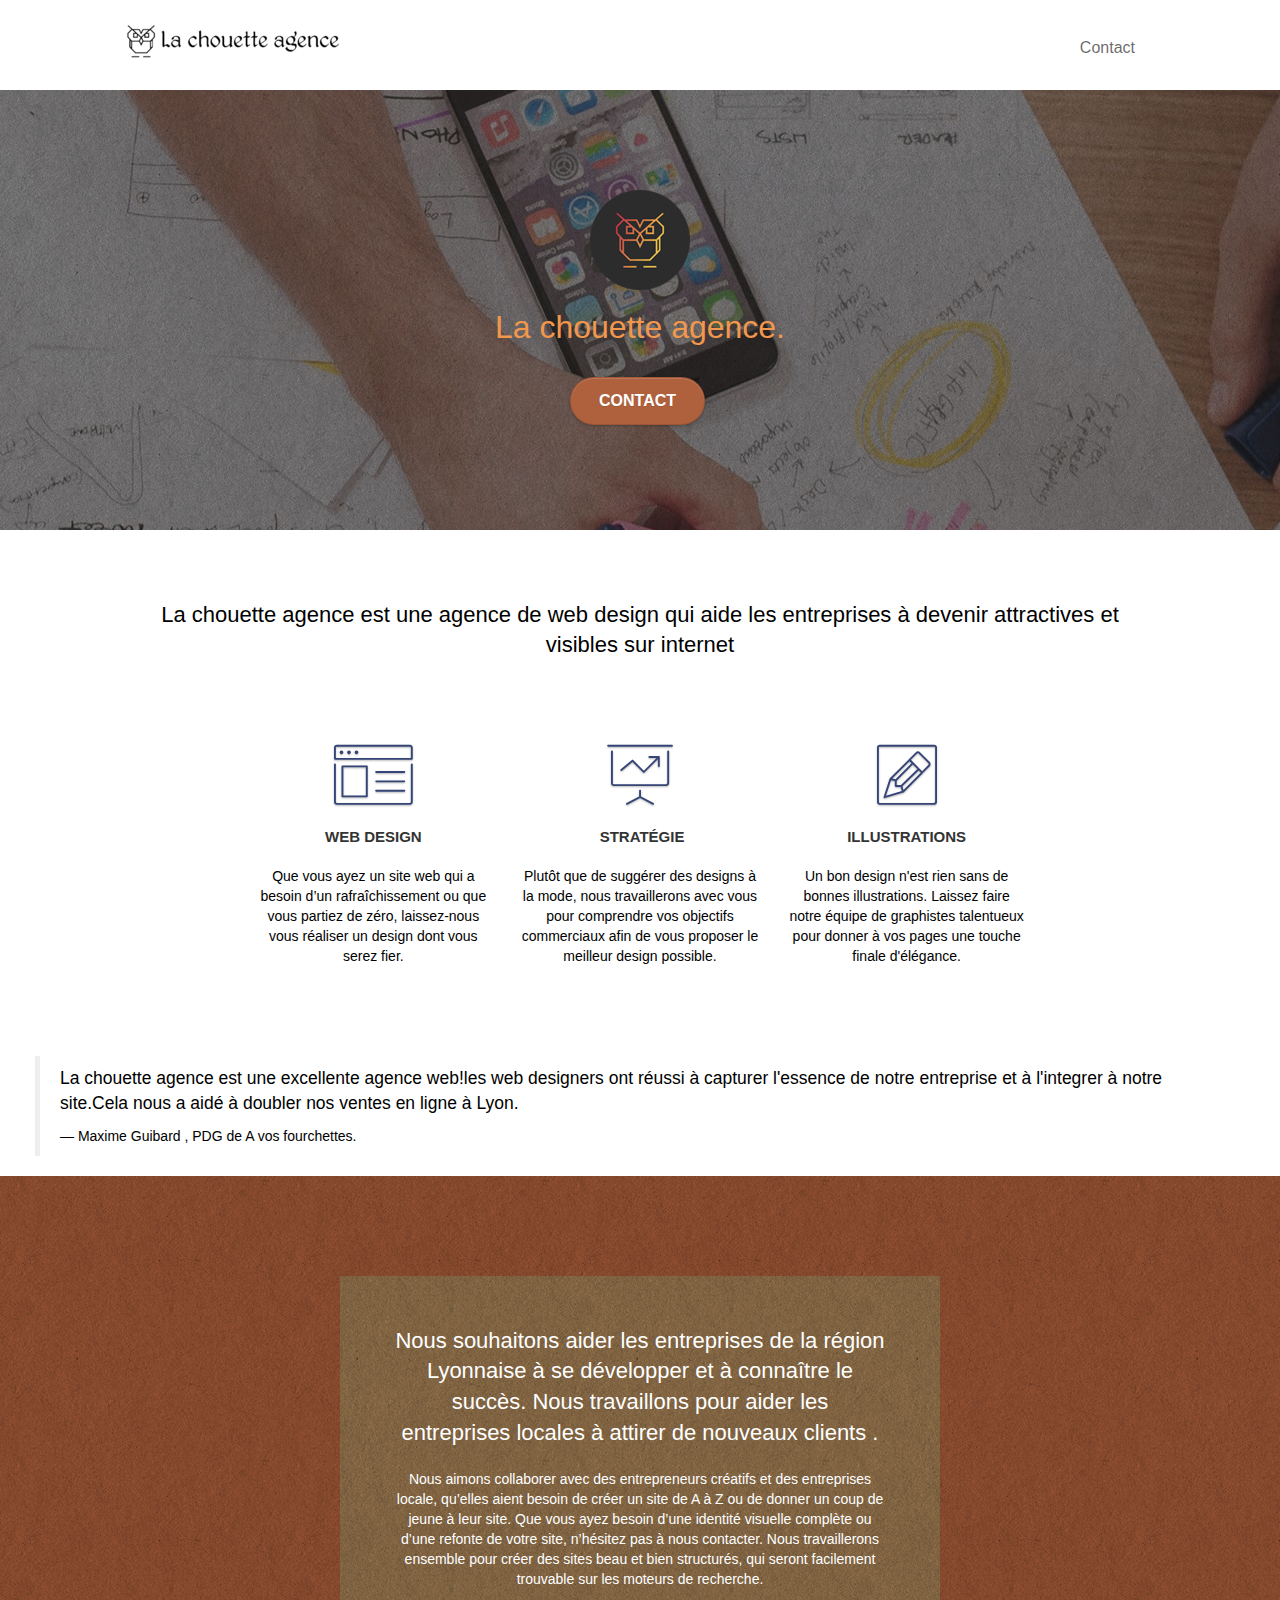
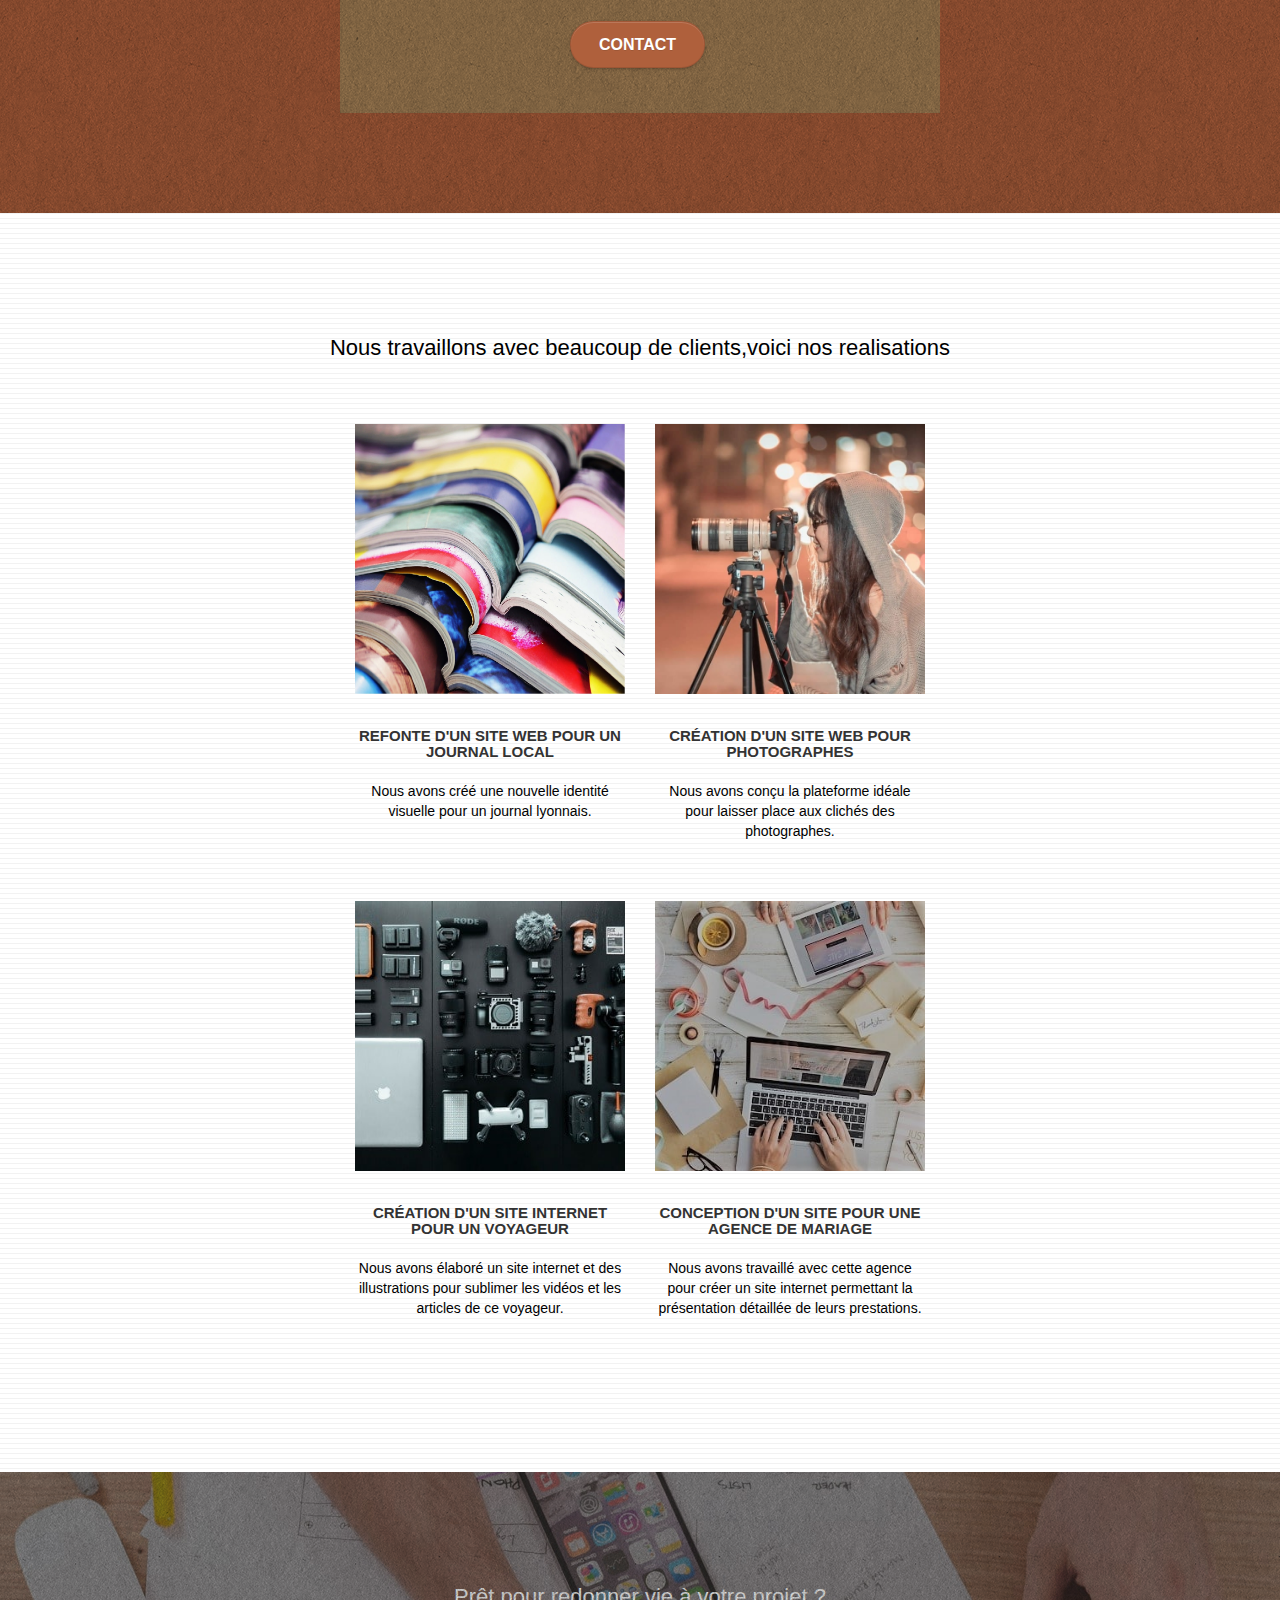
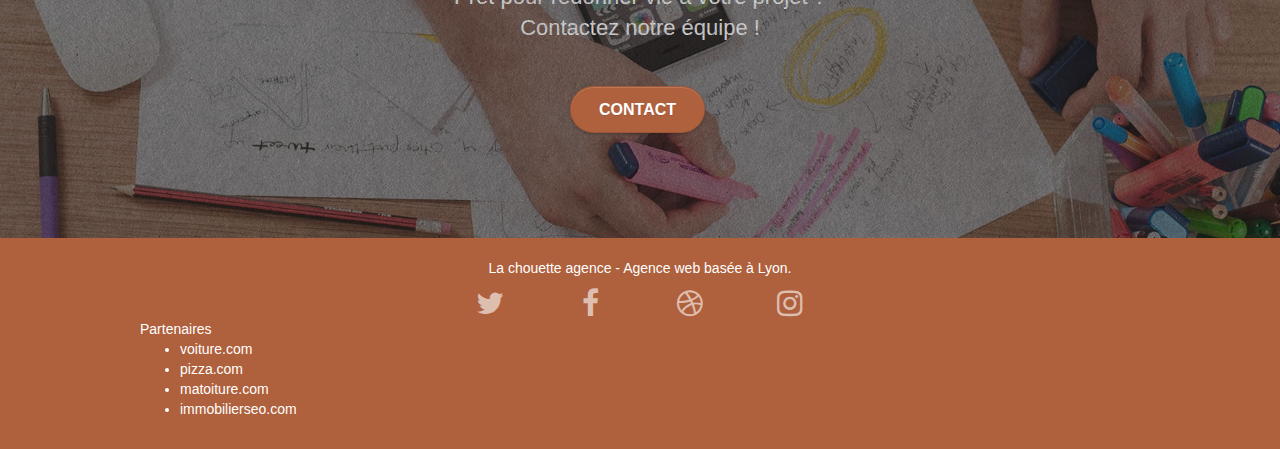
==== index.html @ f32234a4 "init projet" ====
<!DOCTYPE html>
<html lang="fr">
  <head>
    <title>La Chouette Agence de design web Lyon</title>
    <meta charset="utf-8" />
    <!--<meta name="keywords" content="seo, google, site web, site internet, agence design paris, agence design, agence design,agence design,agence design,agence design,agence design,agence design,agence design,agence design">-->
    <meta
      name="description"
      content=" La chouette Agence design est une entreprise de création de site web, basée à Lyon"
    />
    <meta
      name="viewport"
      content="width=device-width, initial-scale=1.0, viewport-fit=cover"
    />

    <script src="./js/jquery-2.1.0.js" defer></script>
    <script src="./js/bootstrap.js" defer></script>
    <script src="./js/blocs.js" defer></script>
    <script src="./js/jquery.touchSwipe.js" defer></script>
    <script src="./js/gmaps.js" defer></script>

    <link rel="shortcut icon" type="image/png" href="favicon.jpg" />
    <link rel="stylesheet" type="text/css" href="./css/bootstrap.css" />
    <link rel="stylesheet" type="text/css" href="./css/font-awesome.css" />
    <link rel="stylesheet" type="text/css" href="./css/et-line.css" />
    <link rel="stylesheet" type="text/css" href="style.min.css" />

    <!-- Analytics -->

    <!-- Analytics END -->
  </head>

  <body>
    <!-- Principal conteneur -->

    <!-- bloc-0 -->
    <header class="bloc bgc-white l-bloc" id="bloc-0">
      <div class="container bloc-sm">
        <nav class="navbar row">
          <div class="navbar-header">
            <!--	<div class="keywords" style="color:#cccccc;font-size:1px;">Agence web à paris, stratégie web, web design, illustrations, design de site web, site web, web, internet, site internet, site</div>-->
            <!--	<a class="navbar-brand" href="index.html">-->
            <img
              src="img/la-chouette-agence%20(1).png"
              alt="logo de la chouette agence design"
              height="40"
            />
            <!--</a>-->

            <!--	<div class="keywords" style="color:#cccccc;font-size:10px;">Agence web à paris, stratégie web, web design, illustrations, design de site web, site web, web, internet, site internet, site</div>-->
            <button
              id="nav-toggle"
              type="button"
              class="ui-navbar-toggle navbar-toggle"
              data-toggle="collapse"
              data-target=".navbar-1"
              aria-label="menu navigation"
            >
              <span class="sr-only"></span>
              <span class="icon-bar"></span>
              <span class="icon-bar"></span>
              <span class="icon-bar"></span>
            </button>
          </div>
          <div class="collapse navbar-collapse navbar-1 special-dropdown-nav">
            <ul class="site-navigation nav navbar-nav">
              <li>
                <a href="page2.html">Contact</a>
              </li>
            </ul>
          </div>
        </nav>
      </div>
    </header>
    <!-- bloc-0 END -->
    <main class="page-container">
      <!-- bloc-1-presentation -->
      <section
        class="bloc bgc-dark-slate-blue bg-banniere d-bloc bg-t-edge bloc-bg-texture texture-paper b-parallax"
        id="bloc-1-hero"
      >
        <div class="container bloc-lg">
          <div class="row tight-width-whitespace">
            <div class="col-sm-12">
              <img
                src="img/logo-min1.png"
                class="center-block image-resize-mode"
                width="100"
                alt="Logo de l'agence representant une chouette"
              />
              <h1 class="text-center hero-bloc-text tc-white">
                La chouette agence.
              </h1>
              <div class="text-center">
                <a
                  href="page2.html"
                  class="btn btn-lg btn-clean btn-rd cta-hero btn-atomic-tangerine"
                  id="cta-hero"
                  >Contact</a
                >
              </div>
            </div>
          </div>
        </div>
      </section>
      <!-- bloc-1-presentation END -->

      <!-- bloc-2-services -->
      <section class="bloc bgc-white l-bloc" id="bloc-2-services">
        <div class="container bloc-md">
          <div class="col-sm-12 text-center">
            <!--<img alt="agence web, agence web paris, web design paris, stratégie web" src="img/title.png" />-->
            <h2>
              La chouette agence est une agence de web design qui aide les
              entreprises à devenir attractives et visibles sur internet
            </h2>
          </div>
        </div>
        <div class="row voffset-lg med-width-whitespace">
          <div class="col-sm-4">
            <div class="text-center">
              <span
                class="et-icon-browser sm-shadow icon-dark-slate-blue icons icon-lg"
              ></span>
            </div>
            <h3 class="mg-md text-center">Web design</h3>
            <p class="text-center">
              Que vous ayez un site web qui a besoin d&rsquo;un rafraîchissement
              ou que vous partiez de zéro, laissez-nous vous réaliser un design
              dont vous serez fier.
            </p>
          </div>
          <div class="col-sm-4">
            <div class="text-center">
              <span
                class="et-icon-presentation sm-shadow icon-dark-slate-blue icons icon-lg"
              ></span>
            </div>
            <h3 class="mg-md text-center">&nbsp;Stratégie</h3>
            <p class="text-center">
              Plutôt que de suggérer des designs à la mode, nous travaillerons
              avec vous pour comprendre vos objectifs commerciaux afin de vous
              proposer le meilleur design possible.<br />
            </p>
          </div>
          <div class="col-sm-4">
            <div class="text-center">
              <span
                class="et-icon-edit sm-shadow icon-dark-slate-blue icons icon-lg"
              ></span>
            </div>
            <h3 class="mg-md text-center">Illustrations</h3>
            <p class="text-center">
              Un bon design n'est rien sans de bonnes illustrations. Laissez
              faire notre équipe de graphistes talentueux pour donner à vos
              pages une touche finale d'élégance.
            </p>
          </div>
        </div>
        <!--
		<div class="row voffset-lg voffset">
			<div class="col-xs-12 col-md-8 col-md-offset-2 text-center">
				<img alt="agence web, agence web paris, web design paris, stratégie web" src="img/citation.png" />

			</div>
		</div>-->
        <blockquote class="row voffset-lg voffset">
          <p>
            La chouette agence est une excellente agence web!les web designers
            ont réussi à capturer l'essence de notre entreprise et à l'integrer
            à notre site.Cela nous a aidé à doubler nos ventes en ligne à Lyon.
          </p>
          <footer>Maxime Guibard , PDG de A vos fourchettes.</footer>
        </blockquote>
      </section>
      <!-- bloc-2-services END -->

      <!-- bloc-3-what-i-do -->
      <section
        class="bloc tc-white bgc-atomic-tangerine bg-presentation d-bloc bloc-bg-texture texture-paper b-parallax"
        id="bloc-3-what-i-do"
      >
        <div class="container bloc-lg">
          <div class="row tight-width-whitespace black-background">
            <div class="col-sm-12">
              <h2 class="mg-md text-center tc-white">
                Nous souhaitons aider les entreprises de la région Lyonnaise à
                se développer et à connaître le succès. Nous travaillons pour
                aider les entreprises locales à attirer de nouveaux clients .<br />
              </h2>
              <p class="text-center white">
                Nous aimons collaborer avec des entrepreneurs créatifs et des
                entreprises locale, qu’elles aient besoin de créer un site de A
                à Z ou de donner un coup de jeune à leur site. Que vous ayez
                besoin d’une identité visuelle complète ou d’une refonte de
                votre site, n’hésitez pas à nous contacter. Nous travaillerons
                ensemble pour créer des sites beau et bien structurés, qui
                seront facilement trouvable sur les moteurs de recherche.
              </p>
              <div class="text-center">
                <a
                  href="page2.html"
                  class="btn btn-lg btn-clean btn-rd cta-hero btn-atomic-tangerine"
                  >Contact</a
                >
              </div>
              <!--<a class="ltc-white bold-link" href="page2.html">Contactez notre équipe</a>-->
            </div>
          </div>
        </div>
      </section>
      <!-- bloc-3-what-i-do END -->

      <!-- bloc-4-portfolio -->
      <section
        class="bloc bgc-white bg-lines-h2-bg bg-repeat l-bloc"
        id="bloc-4-portfolio"
      >
        <div class="container bloc-lg">
          <div class="row">
            <div class="col-sm-12 text-center">
              <!--	<img alt="agence web, agence web paris, web design paris, stratégie web" src="img/title2.png" />-->
              <h2>
                Nous travaillons avec beaucoup de clients,voici nos realisations
              </h2>
            </div>
          </div>
          <div class="row tight-width-whitespace portfolio-row">
            <article class="col-sm-6">
              <a
                href="#"
                data-lightbox="img/1-min.jpg"
                data-gallery-id="gallery-1"
                data-caption="Refonte d'un site web pour un journal local"
                data-frame="snapshot-lb"
              >
                <img
                  src="img/1-min.jpg"
                  alt="photo d'une pile de livres ouverts"
                  class="img-responsive portfolio-thumb"
                />
              </a>
              <h3 class="mg-md text-center">
                Refonte d'un site web pour un journal local
              </h3>
              <p class="text-center">
                Nous avons créé une nouvelle identité visuelle pour un journal
                lyonnais.
              </p>
            </article>
            <article class="col-sm-6">
              <a
                href="#"
                data-lightbox="img/2-min.jpg"
                data-gallery-id="gallery-1"
                data-caption="Création d'un site web pour photographes"
                data-frame="snapshot-lb"
              >
                <img
                  src="img/2-min.jpg"
                  class="img-responsive portfolio-thumb"
                  alt=" photo d'une jeune femme photographe prenant une photo"
                />
              </a>
              <h3 class="mg-md text-center">
                Création d'un site web pour photographes
              </h3>
              <p class="text-center">
                Nous avons conçu la plateforme idéale pour laisser place aux
                clichés des photographes.
              </p>
            </article>
          </div>
          <div class="row tight-width-whitespace portfolio-row">
            <article class="col-sm-6">
              <a
                href="#"
                data-lightbox="img/3-ConvertImage-min.jpg"
                data-gallery-id="gallery-1"
                data-caption="Création d'un site internet pour un voyageur"
                data-frame="snapshot-lb"
              >
                <img
                  src="img/3-ConvertImage-min.jpg"
                  class="img-responsive portfolio-thumb"
                  alt="photo de materiels d'un photographe voyageur"
              /></a>
              <h3 class="mg-md text-center">
                Création d'un site internet pour un voyageur
              </h3>
              <p class="text-center">
                Nous avons élaboré un site internet et des illustrations pour
                sublimer les vidéos et les articles de ce voyageur.
              </p>
            </article>
            <article class="col-sm-6">
              <a
                href="#"
                data-lightbox="img/4-ConvertImage-min.jpg"
                data-gallery-id="gallery-1"
                data-caption="Conception d'un site pour une agence de mariage"
                data-frame="snapshot-lb"
              >
                <img
                  src="img/4-ConvertImage-min.jpg"
                  class="img-responsive portfolio-thumb"
                  alt="photo d'un espace de travail avec les mains d'une personne tapant sur un clavier d'ordinateur portable"
                />
              </a>
              <h3 class="mg-md text-center">
                Conception d'un site pour une agence de mariage
              </h3>
              <p class="text-center">
                Nous avons travaillé avec cette agence pour créer un site
                internet permettant la présentation détaillée de leurs
                prestations.
              </p>
            </article>
          </div>
        </div>
      </section>
      <!-- bloc-4-portfolio END -->

      <!-- bloc-5-cta -->
      <section
        class="bloc bgc-dark-slate-blue bg-banniere d-bloc bloc-bg-texture texture-paper"
        id="bloc-5-cta"
      >
        <div class="container bloc-lg">
          <div class="row">
            <h2 class="mg-md text-center tc-white">
              Prêt pour redonner vie à votre projet ?<br />Contactez notre
              équipe !
            </h2>
            <div class="col-sm-12 text-center">
              <a
                href="page2.html"
                class="btn btn-atomic-tangerine btn-clean btn-rd btn-lg cta-hero"
                >Contact</a
              >
            </div>
          </div>
        </div>
      </section>
      <!-- bloc-5-cta END -->
    </main>
    <!-- Footer - bloc-8 -->
    <footer class="bloc bgc-atomic-tangerine d-bloc" id="bloc-8">
      <div class="container bloc-sm">
        <div class="row">
          <div class="col-sm-12">
            <p class="text-center white">
              La chouette agence - Agence web basée à Lyon.<br />
            </p>
            <div class="row row-no-gutters social">
              <div class="col-sm-3">
                <div class="text-center">
                  <a class="social" href="index.html">
                    <span class="fa fa-twitter icon-md"></span
                  ></a>
                </div>
              </div>
              <div class="col-sm-3">
                <div class="text-center">
                  <a class="social" href="index.html"
                    ><span class="fa fa-facebook icon-md"></span
                  ></a>
                </div>
              </div>
              <div class="col-sm-3">
                <div class="text-center">
                  <a class="social" href="index.html"
                    ><span class="fa fa-dribbble icon-md"></span
                  ></a>
                </div>
              </div>
              <div class="col-sm-3">
                <div class="text-center">
                  <a class="social" href="index.html"
                    ><span class="fa fa-instagram icon-md"></span
                  ></a>
                </div>
              </div>
            </div>
            <div class="row">
              <div class="col-sm-4">
                Partenaires
                <ul>
                  <li><a href="voiture.com">voiture.com</a></li>
                  <li><a href="pizza.com">pizza.com</a></li>
                  <li><a href="matoiture.com">matoiture.com</a></li>
                  <li><a href="immobilierseo.com">immobilierseo.com</a></li>
                </ul>
              </div>
            </div>
          </div>
        </div>
      </div>
    </footer>
    <!-- Footer - bloc-8 END -->

    <!-- Principal conteneur END -->
  </body>
</html>
---- css/et-line.css ----
@font-face {
    font-family: et-line;
    src: url(../fonts/et-line.eot);
    src: url(../fonts/et-line.eot?#iefix) format('embedded-opentype'), url(../fonts/et-line.woff) format('woff'), url(../fonts/et-line.ttf) format('truetype'), url(../fonts/et-line.svg#et-line) format('svg');
    font-weight: 400;
    font-style: normal
}

.et-icon-adjustments,
.et-icon-alarmclock,
.et-icon-anchor,
.et-icon-aperture,
.et-icon-attachment,
.et-icon-bargraph,
.et-icon-basket,
.et-icon-beaker,
.et-icon-bike,
.et-icon-book-open,
.et-icon-briefcase,
.et-icon-browser,
.et-icon-calendar,
.et-icon-camera,
.et-icon-caution,
.et-icon-chat,
.et-icon-circle-compass,
.et-icon-clipboard,
.et-icon-clock,
.et-icon-cloud,
.et-icon-compass,
.et-icon-desktop,
.et-icon-dial,
.et-icon-document,
.et-icon-documents,
.et-icon-download,
.et-icon-dribbble,
.et-icon-edit,
.et-icon-envelope,
.et-icon-expand,
.et-icon-facebook,
.et-icon-flag,
.et-icon-focus,
.et-icon-gears,
.et-icon-genius,
.et-icon-gift,
.et-icon-global,
.et-icon-globe,
.et-icon-googleplus,
.et-icon-grid,
.et-icon-happy,
.et-icon-hazardous,
.et-icon-heart,
.et-icon-hotairballoon,
.et-icon-hourglass,
.et-icon-key,
.et-icon-laptop,
.et-icon-layers,
.et-icon-lifesaver,
.et-icon-lightbulb,
.et-icon-linegraph,
.et-icon-linkedin,
.et-icon-lock,
.et-icon-magnifying-glass,
.et-icon-map,
.et-icon-map-pin,
.et-icon-megaphone,
.et-icon-mic,
.et-icon-mobile,
.et-icon-newspaper,
.et-icon-notebook,
.et-icon-paintbrush,
.et-icon-paperclip,
.et-icon-pencil,
.et-icon-phone,
.et-icon-picture,
.et-icon-pictures,
.et-icon-piechart,
.et-icon-presentation,
.et-icon-pricetags,
.et-icon-printer,
.et-icon-profile-female,
.et-icon-profile-male,
.et-icon-puzzle,
.et-icon-quote,
.et-icon-recycle,
.et-icon-refresh,
.et-icon-ribbon,
.et-icon-rss,
.et-icon-sad,
.et-icon-scissors,
.et-icon-scope,
.et-icon-search,
.et-icon-shield,
.et-icon-speedometer,
.et-icon-strategy,
.et-icon-streetsign,
.et-icon-tablet,
.et-icon-target,
.et-icon-telescope,
.et-icon-toolbox,
.et-icon-tools,
.et-icon-tools-2,
.et-icon-trophy,
.et-icon-tumblr,
.et-icon-twitter,
.et-icon-upload,
.et-icon-video,
.et-icon-wallet,
.et-icon-wine {
    font-family: et-line;
    speak: none;
    font-style: normal;
    font-weight: 400;
    font-variant: normal;
    text-transform: none;
    line-height: 1;
    -webkit-font-smoothing: antialiased;
    -moz-osx-font-smoothing: grayscale;
    display: inline-block
}

.et-icon-mobile:before {
    content: "\e000"
}

.et-icon-laptop:before {
    content: "\e001"
}

.et-icon-desktop:before {
    content: "\e002"
}

.et-icon-tablet:before {
    content: "\e003"
}

.et-icon-phone:before {
    content: "\e004"
}

.et-icon-document:before {
    content: "\e005"
}

.et-icon-documents:before {
    content: "\e006"
}

.et-icon-search:before {
    content: "\e007"
}

.et-icon-clipboard:before {
    content: "\e008"
}

.et-icon-newspaper:before {
    content: "\e009"
}

.et-icon-notebook:before {
    content: "\e00a"
}

.et-icon-book-open:before {
    content: "\e00b"
}

.et-icon-browser:before {
    content: "\e00c"
}

.et-icon-calendar:before {
    content: "\e00d"
}

.et-icon-presentation:before {
    content: "\e00e"
}

.et-icon-picture:before {
    content: "\e00f"
}

.et-icon-pictures:before {
    content: "\e010"
}

.et-icon-video:before {
    content: "\e011"
}

.et-icon-camera:before {
    content: "\e012"
}

.et-icon-printer:before {
    content: "\e013"
}

.et-icon-toolbox:before {
    content: "\e014"
}

.et-icon-briefcase:before {
    content: "\e015"
}

.et-icon-wallet:before {
    content: "\e016"
}

.et-icon-gift:before {
    content: "\e017"
}

.et-icon-bargraph:before {
    content: "\e018"
}

.et-icon-grid:before {
    content: "\e019"
}

.et-icon-expand:before {
    content: "\e01a"
}

.et-icon-focus:before {
    content: "\e01b"
}

.et-icon-edit:before {
    content: "\e01c"
}

.et-icon-adjustments:before {
    content: "\e01d"
}

.et-icon-ribbon:before {
    content: "\e01e"
}

.et-icon-hourglass:before {
    content: "\e01f"
}

.et-icon-lock:before {
    content: "\e020"
}

.et-icon-megaphone:before {
    content: "\e021"
}

.et-icon-shield:before {
    content: "\e022"
}

.et-icon-trophy:before {
    content: "\e023"
}

.et-icon-flag:before {
    content: "\e024"
}

.et-icon-map:before {
    content: "\e025"
}

.et-icon-puzzle:before {
    content: "\e026"
}

.et-icon-basket:before {
    content: "\e027"
}

.et-icon-envelope:before {
    content: "\e028"
}

.et-icon-streetsign:before {
    content: "\e029"
}

.et-icon-telescope:before {
    content: "\e02a"
}

.et-icon-gears:before {
    content: "\e02b"
}

.et-icon-key:before {
    content: "\e02c"
}

.et-icon-paperclip:before {
    content: "\e02d"
}

.et-icon-attachment:before {
    content: "\e02e"
}

.et-icon-pricetags:before {
    content: "\e02f"
}

.et-icon-lightbulb:before {
    content: "\e030"
}

.et-icon-layers:before {
    content: "\e031"
}

.et-icon-pencil:before {
    content: "\e032"
}

.et-icon-tools:before {
    content: "\e033"
}

.et-icon-tools-2:before {
    content: "\e034"
}

.et-icon-scissors:before {
    content: "\e035"
}

.et-icon-paintbrush:before {
    content: "\e036"
}

.et-icon-magnifying-glass:before {
    content: "\e037"
}

.et-icon-circle-compass:before {
    content: "\e038"
}

.et-icon-linegraph:before {
    content: "\e039"
}

.et-icon-mic:before {
    content: "\e03a"
}

.et-icon-strategy:before {
    content: "\e03b"
}

.et-icon-beaker:before {
    content: "\e03c"
}

.et-icon-caution:before {
    content: "\e03d"
}

.et-icon-recycle:before {
    content: "\e03e"
}

.et-icon-anchor:before {
    content: "\e03f"
}

.et-icon-profile-male:before {
    content: "\e040"
}

.et-icon-profile-female:before {
    content: "\e041"
}

.et-icon-bike:before {
    content: "\e042"
}

.et-icon-wine:before {
    content: "\e043"
}

.et-icon-hotairballoon:before {
    content: "\e044"
}

.et-icon-globe:before {
    content: "\e045"
}

.et-icon-genius:before {
    content: "\e046"
}

.et-icon-map-pin:before {
    content: "\e047"
}

.et-icon-dial:before {
    content: "\e048"
}

.et-icon-chat:before {
    content: "\e049"
}

.et-icon-heart:before {
    content: "\e04a"
}

.et-icon-cloud:before {
    content: "\e04b"
}

.et-icon-upload:before {
    content: "\e04c"
}

.et-icon-download:before {
    content: "\e04d"
}

.et-icon-target:before {
    content: "\e04e"
}

.et-icon-hazardous:before {
    content: "\e04f"
}

.et-icon-piechart:before {
    content: "\e050"
}

.et-icon-speedometer:before {
    content: "\e051"
}

.et-icon-global:before {
    content: "\e052"
}

.et-icon-compass:before {
    content: "\e053"
}

.et-icon-lifesaver:before {
    content: "\e054"
}

.et-icon-clock:before {
    content: "\e055"
}

.et-icon-aperture:before {
    content: "\e056"
}

.et-icon-quote:before {
    content: "\e057"
}

.et-icon-scope:before {
    content: "\e058"
}

.et-icon-alarmclock:before {
    content: "\e059"
}

.et-icon-refresh:before {
    content: "\e05a"
}

.et-icon-happy:before {
    content: "\e05b"
}

.et-icon-sad:before {
    content: "\e05c"
}

.et-icon-facebook:before {
    content: "\e05d"
}

.et-icon-twitter:before {
    content: "\e05e"
}

.et-icon-googleplus:before {
    content: "\e05f"
}

.et-icon-rss:before {
    content: "\e060"
}

.et-icon-tumblr:before {
    content: "\e061"
}

.et-icon-linkedin:before {
    content: "\e062"
}

.et-icon-dribbble:before {
    content: "\e063"
}
---- style.min.css ----
body{margin:0;padding:0;background:#FFF;overflow-x:hidden;-webkit-font-smoothing:antialiased;-moz-osx-font-smoothing:grayscale}a,button{transition:all .3s ease-in-out;outline:none!important}a:hover{text-decoration:none;cursor:pointer}a:focus{border:4px solid yellow}#page-loading-blocs-notifaction{position:fixed;top:0;bottom:0;width:100%;z-index:100000;background:#fff url("img/pageload-spinner.gif") no-repeat center center}.bloc{width:100%;clear:both;background:50% 50% no-repeat;padding:0 50px;-webkit-background-size:cover;-moz-background-size:cover;-o-background-size:cover;background-size:cover;position:relative}.bloc .container{padding-left:0;padding-right:0}.bloc-lg{padding:100px 50px}.bloc-md{padding:50px}.bloc-sm{padding:20px 50px}.bg-center,.bg-l-edge,.bg-r-edge,.bg-t-edge,.bg-b-edge,.bg-tl-edge,.bg-bl-edge,.bg-tr-edge,.bg-br-edge,.bg-repeat{-webkit-background-size:auto!important;-moz-background-size:auto!important;-o-background-size:auto!important;background-size:auto!important}.bg-repeat{background:repeat}.bg-t-edge{background:top no-repeat}.bloc-bg-texture::before{content:"";background-size:2px 2px;position:absolute;top:0;bottom:0;left:0;right:0}.texture-paper::before{background:url("img/texture-paper.png");background-size:280px 280px}.b-parallax{background-attachment:fixed}.d-bloc{color:white}.d-bloc button:hover{color:rgba(255,255,255,.9)}.d-bloc .icon-round,.d-bloc .icon-square,.d-bloc .icon-rounded,.d-bloc .icon-semi-rounded-a,.d-bloc .icon-semi-rounded-b{border-color:rgba(255,255,255,.9)}.d-bloc .divider-h span{border-color:rgba(255,255,255,.2)}.d-bloc .a-btn,.d-bloc .navbar a,.d-bloc .navbar-brand,.d-bloc a .icon-sm,.d-bloc a .icon-md,.d-bloc a .icon-lg,.d-bloc a .icon-xl,.d-bloc h1 a,.d-bloc h2 a,.d-bloc h3 a,.d-bloc h4 a,.d-bloc h5 a,.d-bloc h6 a,.d-bloc p a{color:rgba(255,255,255,.6)}.d-bloc .a-btn:hover,.d-bloc .navbar a:hover,.d-bloc .navbar-brand:hover,.d-bloc a:hover .icon-sm,.d-bloc a:hover .icon-md,.d-bloc a:hover .icon-lg,.d-bloc a:hover .icon-xl,.d-bloc h1 a:hover,.d-bloc h2 a:hover,.d-bloc h3 a:hover,.d-bloc h4 a:hover,.d-bloc h5 a:hover,.d-bloc h6 a:hover,.d-bloc p a:hover{color:rgba(255,255,255,1)}.d-bloc .navbar-toggle .icon-bar{background:rgba(255,255,255,1)}.d-bloc .btn-wire,.d-bloc .btn-wire:hover{color:rgba(255,255,255,1);border-color:rgba(255,255,255,1)}.d-bloc .panel{color:rgba(0,0,0,.5)}.d-bloc .panel button:hover{color:rgba(0,0,0,.7)}.d-bloc .panel icon{border-color:rgba(0,0,0,.7)}.d-bloc .panel .divider-h span{border-color:rgba(0,0,0,.1)}.d-bloc .panel .a-btn{color:rgba(0,0,0,.6)}.d-bloc .panel .a-btn:hover{color:rgba(0,0,0,1)}.d-bloc .panel .btn-wire,.d-bloc .panel .btn-wire:hover{color:rgba(0,0,0,.7);border-color:rgba(0,0,0,.3)}.d-bloc .panel,.l-bloc{color:rgba(0,0,0)}.d-bloc .panel button:hover,.l-bloc button:hover{color:rgba(0,0,0,.7)}.l-bloc .icon-round,.l-bloc .icon-square,.l-bloc .icon-rounded,.l-bloc .icon-semi-rounded-a,.l-bloc .icon-semi-rounded-b{border-color:rgba(0,0,0,.7)}.d-bloc .panel .divider-h span,.l-bloc .divider-h span{border-color:rgba(0,0,0,.1)}.d-bloc .panel .a-btn,.l-bloc .a-btn,.l-bloc .navbar a,.l-bloc .navbar-brand,.l-bloc a .icon-sm,.l-bloc a .icon-md,.l-bloc a .icon-lg,.l-bloc a .icon-xl,.l-bloc h1 a,.l-bloc h2 a,.l-bloc h3 a,.l-bloc h4 a,.l-bloc h5 a,.l-bloc h6 a,.l-bloc p a{color:rgba(0,0,0,.6)}.d-bloc .panel .a-btn:hover,.l-bloc .a-btn:hover,.l-bloc .navbar a:hover,.l-bloc .navbar-brand:hover,.l-bloc a:hover .icon-sm,.l-bloc a:hover .icon-md,.l-bloc a:hover .icon-lg,.l-bloc a:hover .icon-xl,.l-bloc h1 a:hover,.l-bloc h2 a:hover,.l-bloc h3 a:hover,.l-bloc h4 a:hover,.l-bloc h5 a:hover,.l-bloc h6 a:hover,.l-bloc p a:hover{color:rgba(0,0,0,1)}.l-bloc .navbar-toggle .icon-bar{color:rgba(0,0,0,.6)}.d-bloc .panel .btn-wire,.d-bloc .panel .btn-wire:hover,.l-bloc .btn-wire,.l-bloc .btn-wire:hover{color:rgba(0,0,0,.7);border-color:rgba(0,0,0,.3)}.voffset{margin-top:30px}.voffset-lg{margin-top:80px}.row-no-gutters{margin-right:0;margin-left:0}.row.row-no-gutters>[class^="col-"],.row.row-no-gutters>[class*=" col-"]{padding-right:0;padding-left:0}#bloc-1-hero h1{font-size:32px}.navbar{margin-bottom:0;z-index:1}.navbar-brand{height:auto;padding:3px 15px;font-size:25px;font-weight:normal;font-weight:600;line-height:44px}.navbar-brand img{max-height:200px;margin:0 5px 0 0;display:inline}.navbar-brand img[src$=svg]{min-width:100px}.nav-center .navbar-brand img{margin:0}.navbar .nav{padding-top:2px;margin-right:-16px;float:right;z-index:1}.nav>li{float:left;margin-top:4px;font-size:16px}.navbar-nav .open .dropdown-menu>li>a{text-align:inherit}.nav>li a:hover,.nav>li a:focus{background:transparent}.navbar-toggle{margin:10px 10px 0 0;border:0}.navbar-toggle:hover{background:transparent!important}.navbar-toggle .icon-bar{background-color:rgba(0,0,0,.5);width:26px}.nav-invert .navbar .nav{float:left}.nav-invert .navbar-header,.nav-invert .navbar-brand{float:right;position:relative;z-index:2}@media(min-width:768px){.site-navigation{position:absolute;top:50%;right:20px;transform:translate(0,-50%);-webkit-transform:translateY(-50%)}.nav>li .dropdown-menu a,.nav>li .dropdown-menu a:hover{color:#484848}.nav-invert .site-navigation{left:0;right:0}.nav-center{text-align:center}.nav-center .navbar-header{width:100%}.nav-center .navbar-header,.nav-center .navbar-brand,.nav-center .nav>li{float:none;display:inline-block}.nav-center .site-navigation{position:relative;width:100%;right:0;margin-right:0;margin-top:20px}.nav-center.mini-nav .navbar-toggle{float:none;margin:10px auto 0}}.nav>li>.dropdown a{background:none!important;display:block;padding:14px 15px}nav .caret{margin:0 5px}.dropdown-menu .dropdown-menu{top:-8px;left:100%}.dropdown-menu .dropmenu-flow-right{top:100%;left:0;margin-left:-1px;border-top-left-radius:0;border-top-right-radius:0}.dropdown-menu .dropdown span{border:4px solid black;border-top-color:transparent;border-right-color:transparent;border-bottom-color:transparent;margin:6px -5px 0 0!important;float:right}.mg-md{margin-top:10px;margin-bottom:20px}.mg-lg{margin-top:10px;margin-bottom:40px}.btn{margin:0 5px 5px 0}.btn.pull-right{margin:0 0 5px 5px}.btn-d,.btn-d:hover,.btn-d:focus{color:#FFF;background:rgba(0,0,0,.3)}button{outline:none!important}.btn-rd{border-radius:40px}.btn-clean{border:1px solid rgba(0,0,0,.08);border-bottom-color:rgba(0,0,0,.1);text-shadow:0 1px 0 rgba(0,0,1,.1);box-shadow:0 1px 3px rgba(0,0,1,.25),inset 0 1px 0 0 rgba(255,255,255,.15)}.icon-md{font-size:30px!important}.icon-lg{font-size:60px!important}.sm-shadow{text-shadow:0 1px 2px rgba(0,0,0,.3)}.panel-sq,.panel-sq .panel-heading,.panel-sq .panel-footer{border-radius:0}.panel-rd{border-radius:30px}.panel-rd .panel-heading{border-radius:29px 29px 0 0}.panel-rd .panel-footer{border-radius:0 0 29px 29px}.form-control{border-color:rgba(0,0,0,.1);box-shadow:none}.scrollToTop{width:40px;height:40px;position:fixed;bottom:20px;right:20px;opacity:0;z-index:500;transition:all .3s ease-in-out}.scrollToTop span{margin-top:6px}.showScrollTop{font-size:14px;opacity:1}a[data-lightbox]{position:relative;display:block;text-align:center}a[data-lightbox]:hover::before{content:"+";font-family:"HelveticaNeue-Light","Helvetica Neue Light","Helvetica Neue",Helvetica,Arial;font-size:32px;width:50px;height:50px;margin-left:-25px;border-radius:50%;background:rgba(0,0,0,.6);color:#FFF;font-weight:100;z-index:1;position:absolute;top:50%;transform:translateY(-50%);-webkit-transform:translateY(-50%)}a[data-lightbox]:hover img{opacity:.6;-webkit-animation-fill-mode:none;animation-fill-mode:none}#lightbox-modal{display:flex;align-items:center}#lightbox-modal .modal-dialog{width:90%;max-width:900px;margin:0 auto 0}#lightbox-modal .modal-dialog img{max-height:90vh;margin:0 auto}.lightbox-caption{padding:20px;color:#FFF;background:rgba(0,0,0,.5);position:absolute;left:15px;right:15px;bottom:5px}.close-lightbox{color:#FFF;font-size:30px;position:absolute;top:20px;right:20px;z-index:20;background:rgba(0,0,0,.5);border:0;line-height:30px;padding:0 9px 5px;opacity:.3}.close-lightbox:hover,.next-lightbox:hover,.prev-lightbox:hover{opacity:1.0;color:#FFF}.next-lightbox,.prev-lightbox{font-size:20px;color:rgba(255,255,255,.9);background:rgba(0,0,0,.5);transition:all .2s ease-in-out;position:absolute;top:45%;z-index:1;opacity:.4}.next-lightbox{padding:6px 8px 1px 13px;right:25px}.prev-lightbox{padding:6px 13px 1px 10px;left:25px}.snapshot-lb .modal-body{padding-bottom:45px}.snapshot-lb .lightbox-caption{padding:0;color:rgba(0,0,0,.5);background:0}h1,h3,h4,h5,h6,.btn,a{font-family:"helvetica";font-weight:400;color:white}.container{max-width:1000px}.hero-bloc-text{font-size:38px}.hero-bloc-text-sub{font-size:36px}.statement-bloc-text{line-height:26px;font-style:italic;font-size:20px;text-align:center;font-weight:lighter;max-width:520px;margin:auto auto auto auto}.tight-width-whitespace{max-width:600px;margin:auto auto auto auto}.h1{font-size:20px;font-family:"Open Sans"}.cta-hero{margin-top:22px;color:#fff!important;text-transform:uppercase;padding:12px 28px 12px 28px;font-size:16px;font-weight:700}.social{max-width:400px;margin:auto auto auto auto}h2{font-size:22px;line-height:1.4em}h3{font-size:15px;text-transform:uppercase;font-weight:700;color:#333!important}.med-width-whitespace{max-width:800px;margin:auto auto auto auto;box-shadow:0 0 0 #000}h1{color:#f2974c!important}h4{color:#333!important}.icons{margin-bottom:14px;margin-top:24px}.white{color:white}.portfolio-thumb{margin-bottom:24px}.portfolio-row{margin-bottom:44px;margin-top:50px}.avatar{box-shadow:0 4px 9px rgba(0,0,0,0.3)}.black-background{background-color:rgba(165,147,99,0.7);padding:40px 40px 40px 40px}.bold-link{font-weight:900;text-decoration:underline!important}.bgc-white{background-color:#fff}.bgc-dark-slate-blue{background-color:#364577}.bgc-atomic-tangerine{background-color:#af603c}.tc-white{color:white}.btn-atomic-tangerine{background:#af603c;color:white}.btn-atomic-tangerine:hover{background:#c27956!important;color:#fff!important}.ltc-white{color:#fff!important}.ltc-white:hover{color:#ccc!important}.ltc-atomic-tangerine{color:#f3976c!important}.ltc-atomic-tangerine:hover{color:#c27956!important}.icon-dark-slate-blue{color:#364577!important;border-color:#364577!important}.bg-dots-bg{background-image:url("img/dots-bg-min.png")}.bg-lines-h2-bg{background-image:url("img/lines-h2-bg-min.png")}.bg-banniere{background-image:url("img/la-chouette-agence-banniere-min.jpg")}.bg-presentation{background-image:url("img/image-de-presentation-min.jpg")}@media(max-width:1024px){.bloc{padding-left:20px;padding-right:20px}.bloc.full-width-bloc,.bloc-tile-2.full-width-bloc .container,.bloc-tile-3.full-width-bloc .container,.bloc-tile-4.full-width-bloc .container{padding-left:0;padding-right:0}}@media(max-width:992px) and (min-width:768px){.navbar .nav{max-width:80%}.nav-center.navbar .nav{max-width:100%}}@media only screen and (min-device-width:768px) and (max-device-width:1024px) and (orientation:landscape){.b-parallax{background-attachment:scroll}}@media only screen and (min-device-width:1024px) and (max-device-width:1366px) and (-webkit-min-device-pixel-ratio:1.5){.b-parallax{background-attachment:scroll}}@media(max-width:991px){.container{width:100%}.b-parallax{background-attachment:scroll}.page-container,#hero-bloc{overflow-x:hidden;position:relative}.bloc{padding-left:constant(safe-area-inset-left);padding-right:constant(safe-area-inset-right)}.bloc-group,.bloc-group .bloc{display:block;width:100%}.bloc-fill-screen .fill-bloc-top-edge,.bloc-fill-screen .fill-bloc-bottom-edge{padding:0 20px;padding-left:constant(safe-area-inset-left);padding-right:constant(safe-area-inset-right)}}@media(max-width:767px){.page-container{overflow-x:hidden;position:relative}h1,h2,h3,h4,h5,h6,p,#disqus_thread{padding-left:10px!important;padding-right:10px!important}.b-parallax{background-attachment:scroll}.navbar .nav{padding-top:0;border-top:1px solid rgba(0,0,0,.2);float:none!important}.navbar.row{margin-left:0;margin-right:0}.site-navigation{position:inherit;transform:none;-webkit-transform:none;-ms-transform:none}.nav>li{margin-top:0;border-bottom:1px solid rgba(0,0,0,.1);background:rgba(0,0,0,.05);text-align:left;padding-left:15px;width:100%}.nav>li:hover{background:rgba(0,0,0,.08)}.dropdown .dropdown a .caret{float:none;margin:5px 0 0 10px!important;border:4px solid black;border-bottom-color:transparent;border-right-color:transparent;border-left-color:transparent}#hero-bloc .navbar .nav{background:rgba(0,0,0,.8)}#hero-bloc .navbar .nav a{color:rgba(255,255,255,.6)}.hero{padding:50px 0}.hero-nav{left:-1px;right:-1px}.navbar-collapse{padding:0;overflow-x:hidden;-webkit-box-shadow:none;box-shadow:none}.navbar-brand img{max-height:40px;width:auto}.nav-invert .navbar-header{float:none;width:100%}.nav-invert .navbar-toggle{float:left;margin-left:10px}.bloc{padding-left:0;padding-right:0}.bloc-xxl,.bloc-xl,.bloc-lg{padding:40px 0}.bloc-sm,.bloc-md{padding-left:0;padding-right:0}.bloc-tile-2 .container,.bloc-tile-3 .container,.bloc-tile-4 .container,.bloc-fill-screen .fill-bloc-top-edge,.bloc-fill-screen .fill-bloc-bottom-edge{padding-left:0;padding-right:0}.a-block{padding:0 10px}.btn-dwn{display:none}.voffset{margin-top:5px}.voffset-md{margin-top:20px}.voffset-lg{margin-top:30px}form{padding:5px}.close-lightbox{display:inline-block}.blocsapp-device-iphone5{background-size:216px 425px;padding-top:60px;width:216px;height:425px}.blocsapp-device-iphone5 img{width:180px;height:320px}}@media(max-width:400px){.bloc{padding-left:0;padding-right:0}}@media(max-width:767px){.bloc-mob-center-text{text-align:center}}
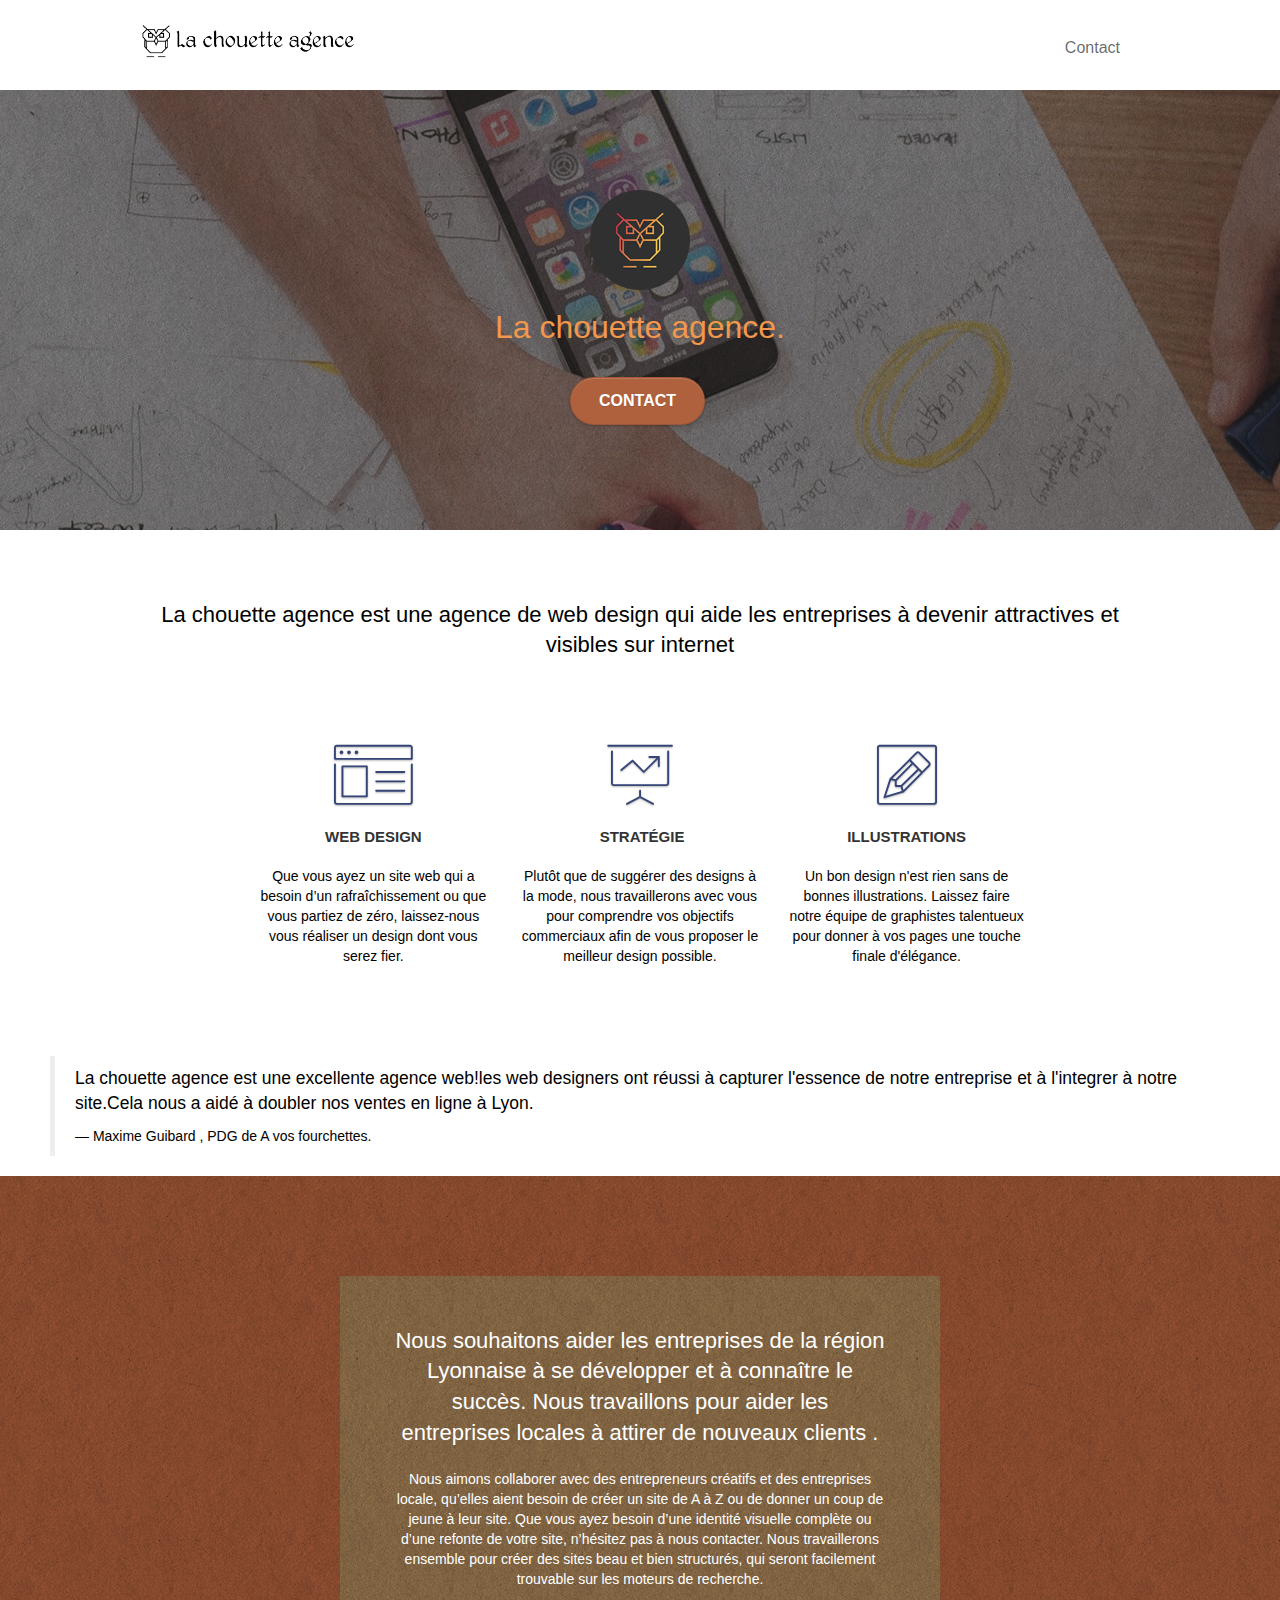
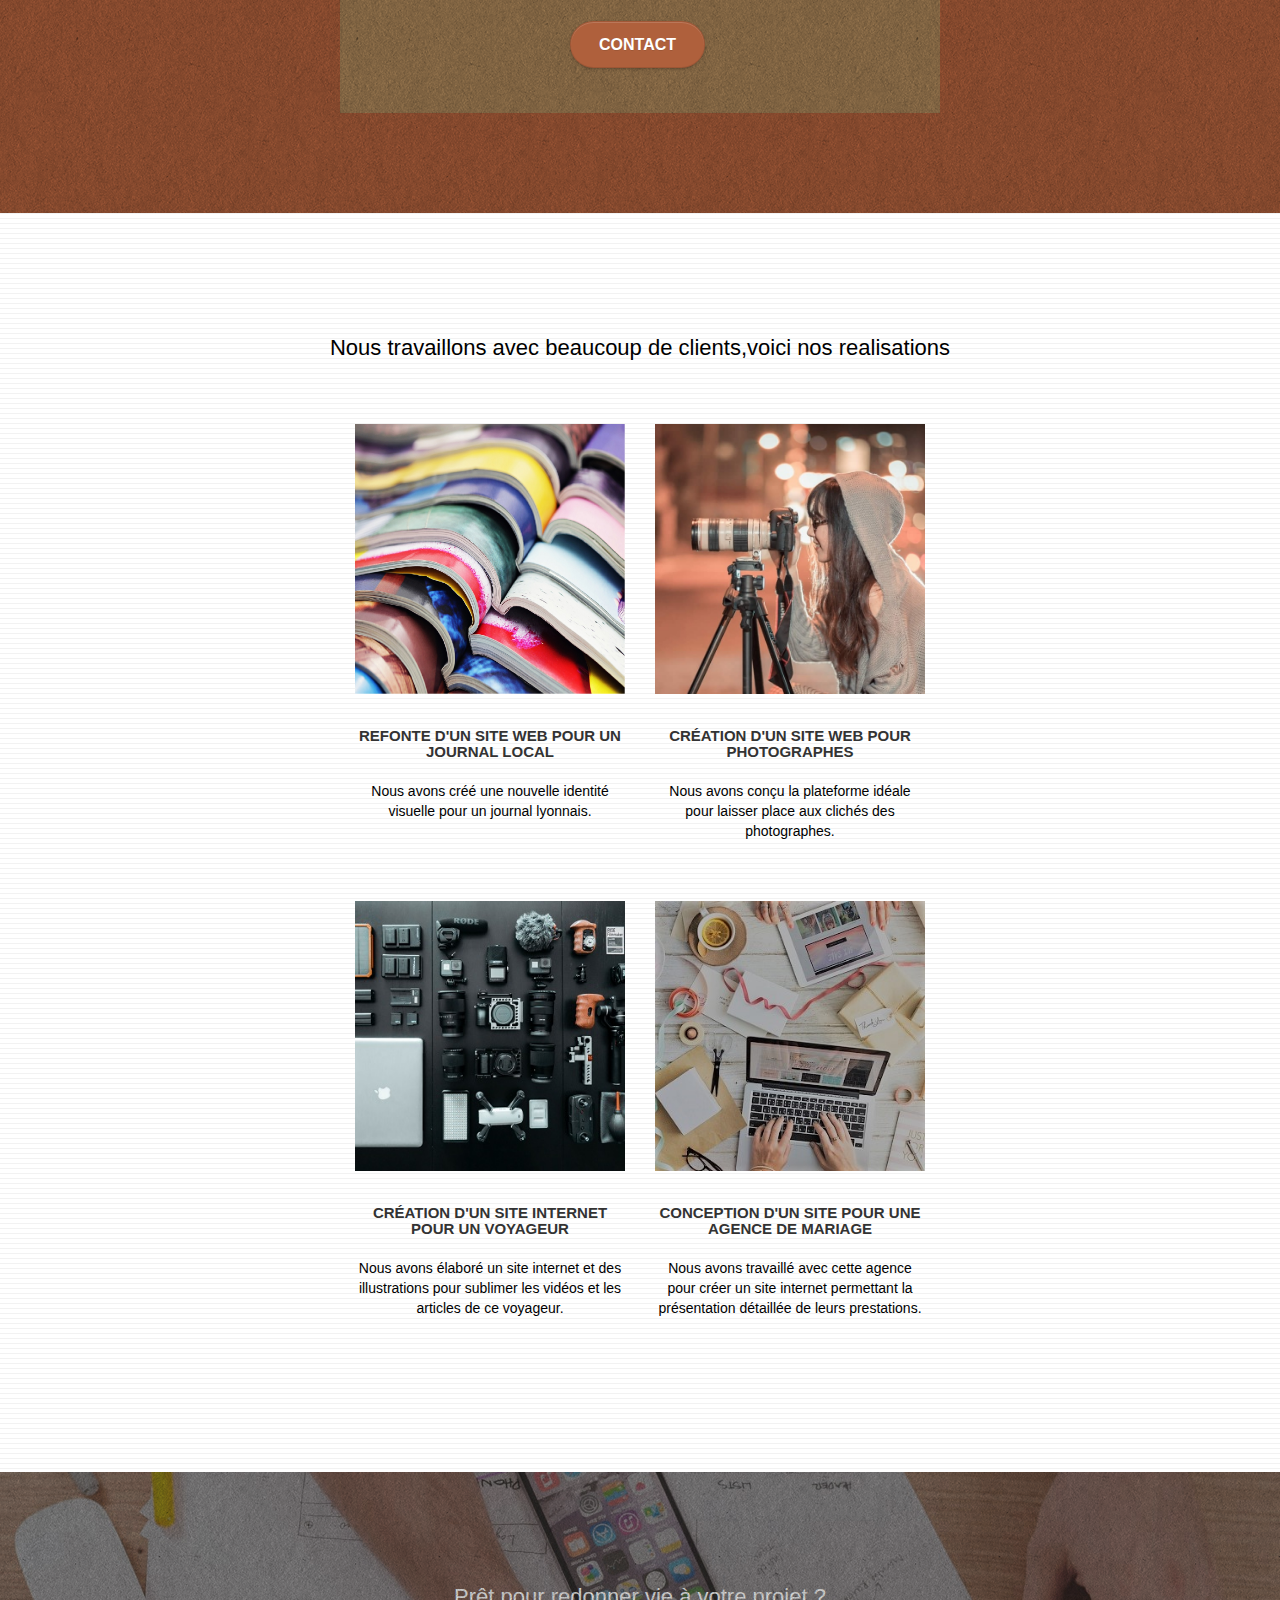
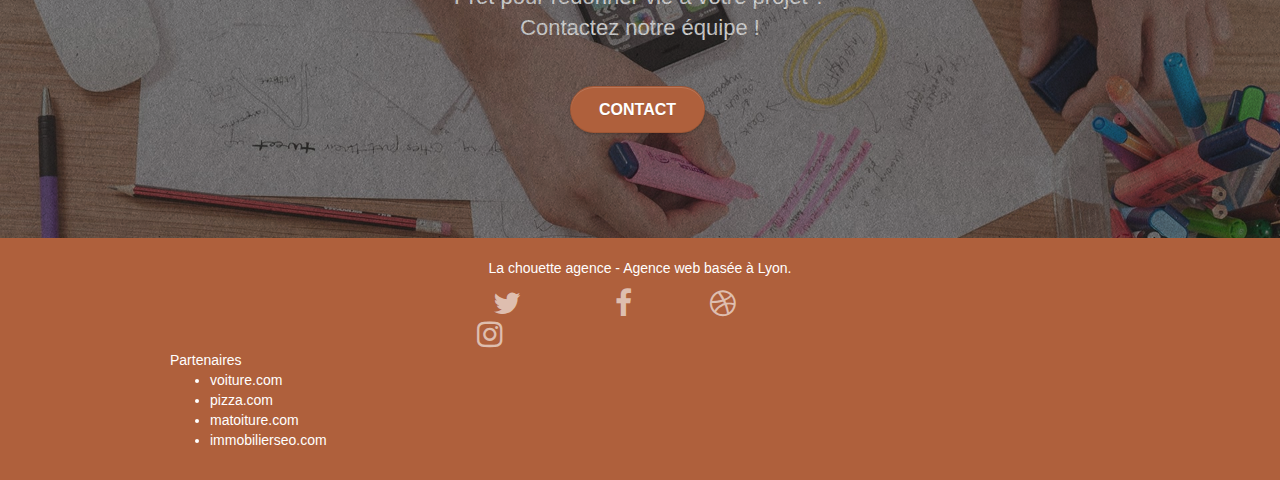
==== commit c0702d89: "modification" ====
--- a/index.html
+++ b/index.html
@@ -41,7 +41,7 @@
             <!--	<div class="keywords" style="color:#cccccc;font-size:1px;">Agence web à paris, stratégie web, web design, illustrations, design de site web, site web, web, internet, site internet, site</div>-->
             <!--	<a class="navbar-brand" href="index.html">-->
             <img
-              src="img/la-chouette-agence%20(1).png"
+              src="img/la-chouette-agence (1).webp"
               alt="logo de la chouette agence design"
               height="40"
             />
@@ -83,7 +83,7 @@
           <div class="row tight-width-whitespace">
             <div class="col-sm-12">
               <img
-                src="img/logo-min1.png"
+                src="img/logo.webp"
                 class="center-block image-resize-mode"
                 width="100"
                 alt="Logo de l'agence representant une chouette"
@@ -229,13 +229,13 @@
             <article class="col-sm-6">
               <a
                 href="#"
-                data-lightbox="img/1-min.jpg"
+                data-lightbox="img/livres.webp"
                 data-gallery-id="gallery-1"
                 data-caption="Refonte d'un site web pour un journal local"
                 data-frame="snapshot-lb"
               >
                 <img
-                  src="img/1-min.jpg"
+                  src="img/livres.webp"
                   alt="photo d'une pile de livres ouverts"
                   class="img-responsive portfolio-thumb"
                 />
@@ -251,13 +251,13 @@
             <article class="col-sm-6">
               <a
                 href="#"
-                data-lightbox="img/2-min.jpg"
+                data-lightbox="img/photographe.webp"
                 data-gallery-id="gallery-1"
                 data-caption="Création d'un site web pour photographes"
                 data-frame="snapshot-lb"
               >
                 <img
-                  src="img/2-min.jpg"
+                  src="img/photographe.webp"
                   class="img-responsive portfolio-thumb"
                   alt=" photo d'une jeune femme photographe prenant une photo"
                 />
@@ -275,13 +275,13 @@
             <article class="col-sm-6">
               <a
                 href="#"
-                data-lightbox="img/3-ConvertImage-min.jpg"
+                data-lightbox="img/materielVoyageur.webp"
                 data-gallery-id="gallery-1"
                 data-caption="Création d'un site internet pour un voyageur"
                 data-frame="snapshot-lb"
               >
                 <img
-                  src="img/3-ConvertImage-min.jpg"
+                  src="img/materielVoyageur.webp"
                   class="img-responsive portfolio-thumb"
                   alt="photo de materiels d'un photographe voyageur"
               /></a>
@@ -296,13 +296,13 @@
             <article class="col-sm-6">
               <a
                 href="#"
-                data-lightbox="img/4-ConvertImage-min.jpg"
+                data-lightbox="img/espaceBureau.webp"
                 data-gallery-id="gallery-1"
                 data-caption="Conception d'un site pour une agence de mariage"
                 data-frame="snapshot-lb"
               >
                 <img
-                  src="img/4-ConvertImage-min.jpg"
+                  src="img/espaceBureau.webp"
                   class="img-responsive portfolio-thumb"
                   alt="photo d'un espace de travail avec les mains d'une personne tapant sur un clavier d'ordinateur portable"
                 />
@@ -353,7 +353,7 @@
               La chouette agence - Agence web basée à Lyon.<br />
             </p>
             <div class="row row-no-gutters social">
-              <div class="col-sm-3">
+              <div class="col-sm-4">
                 <div class="text-center">
                   <a class="social" href="index.html">
                     <span class="fa fa-twitter icon-md"></span
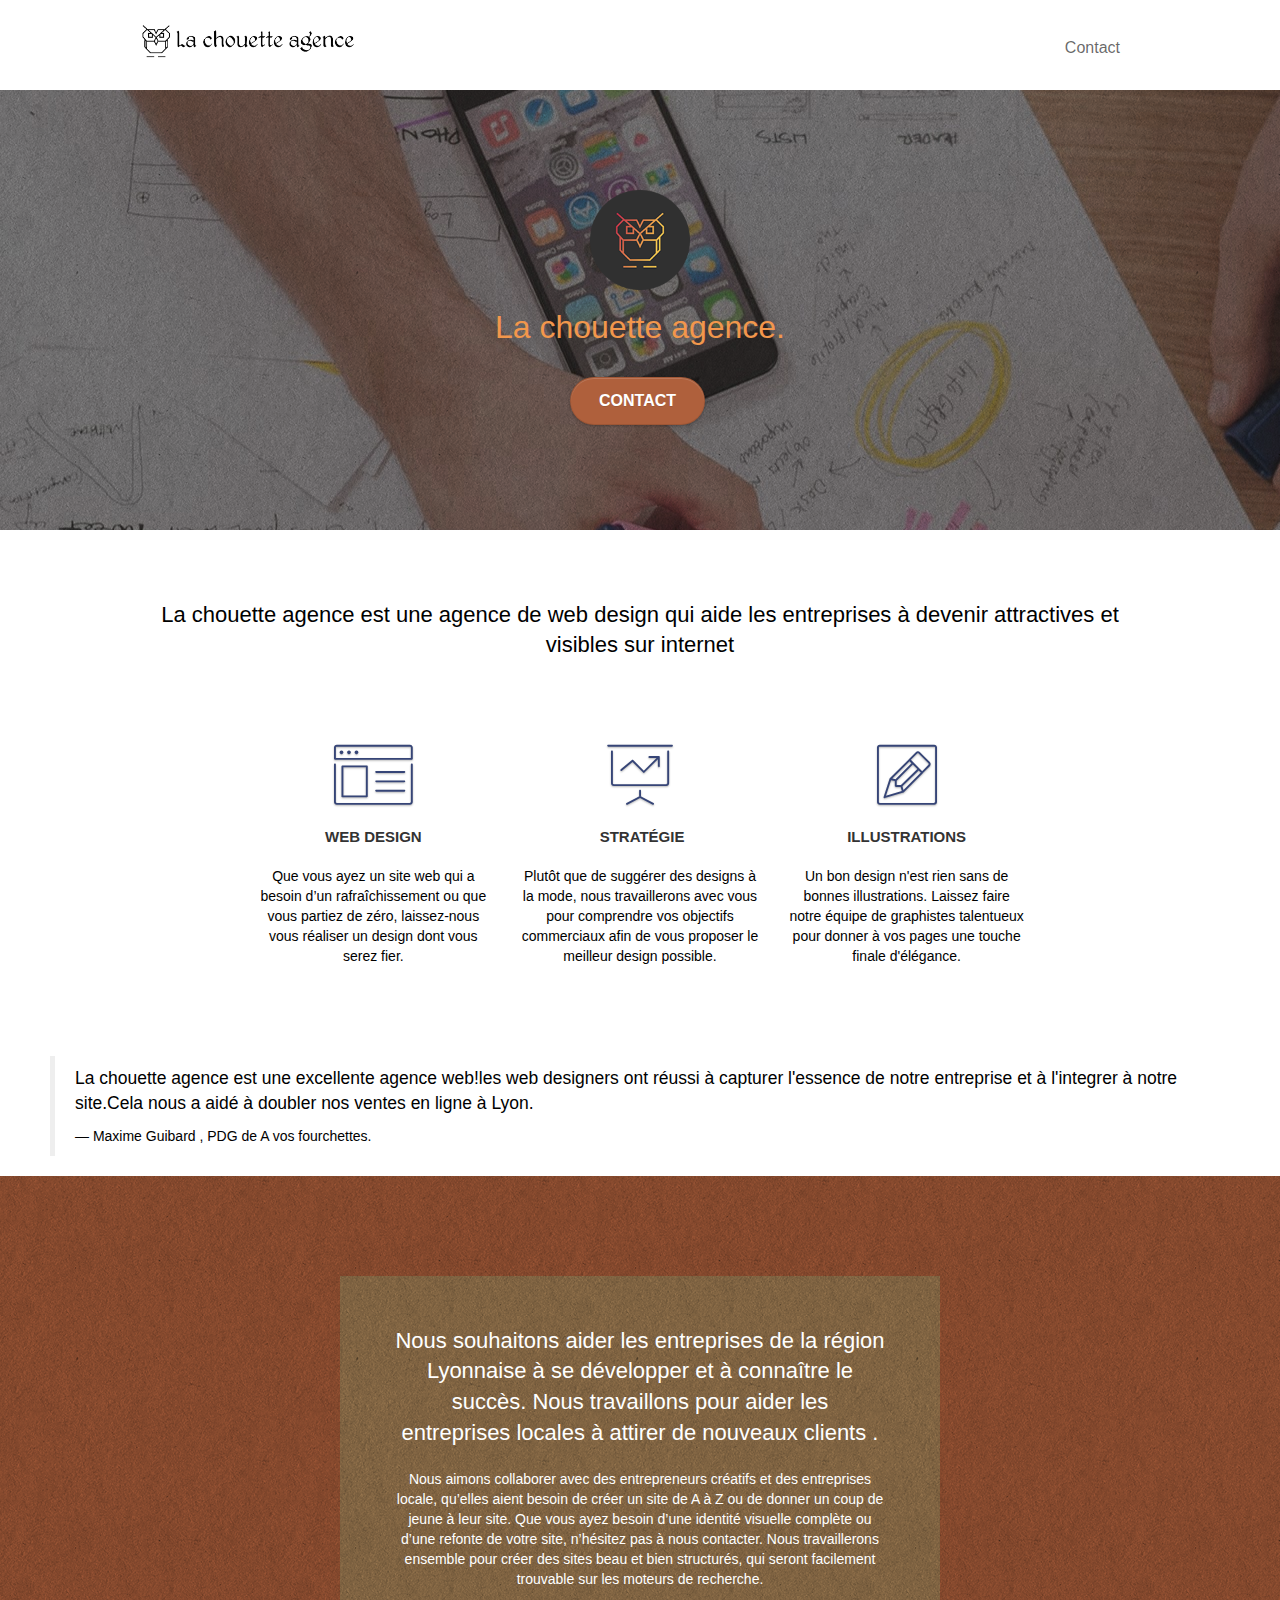
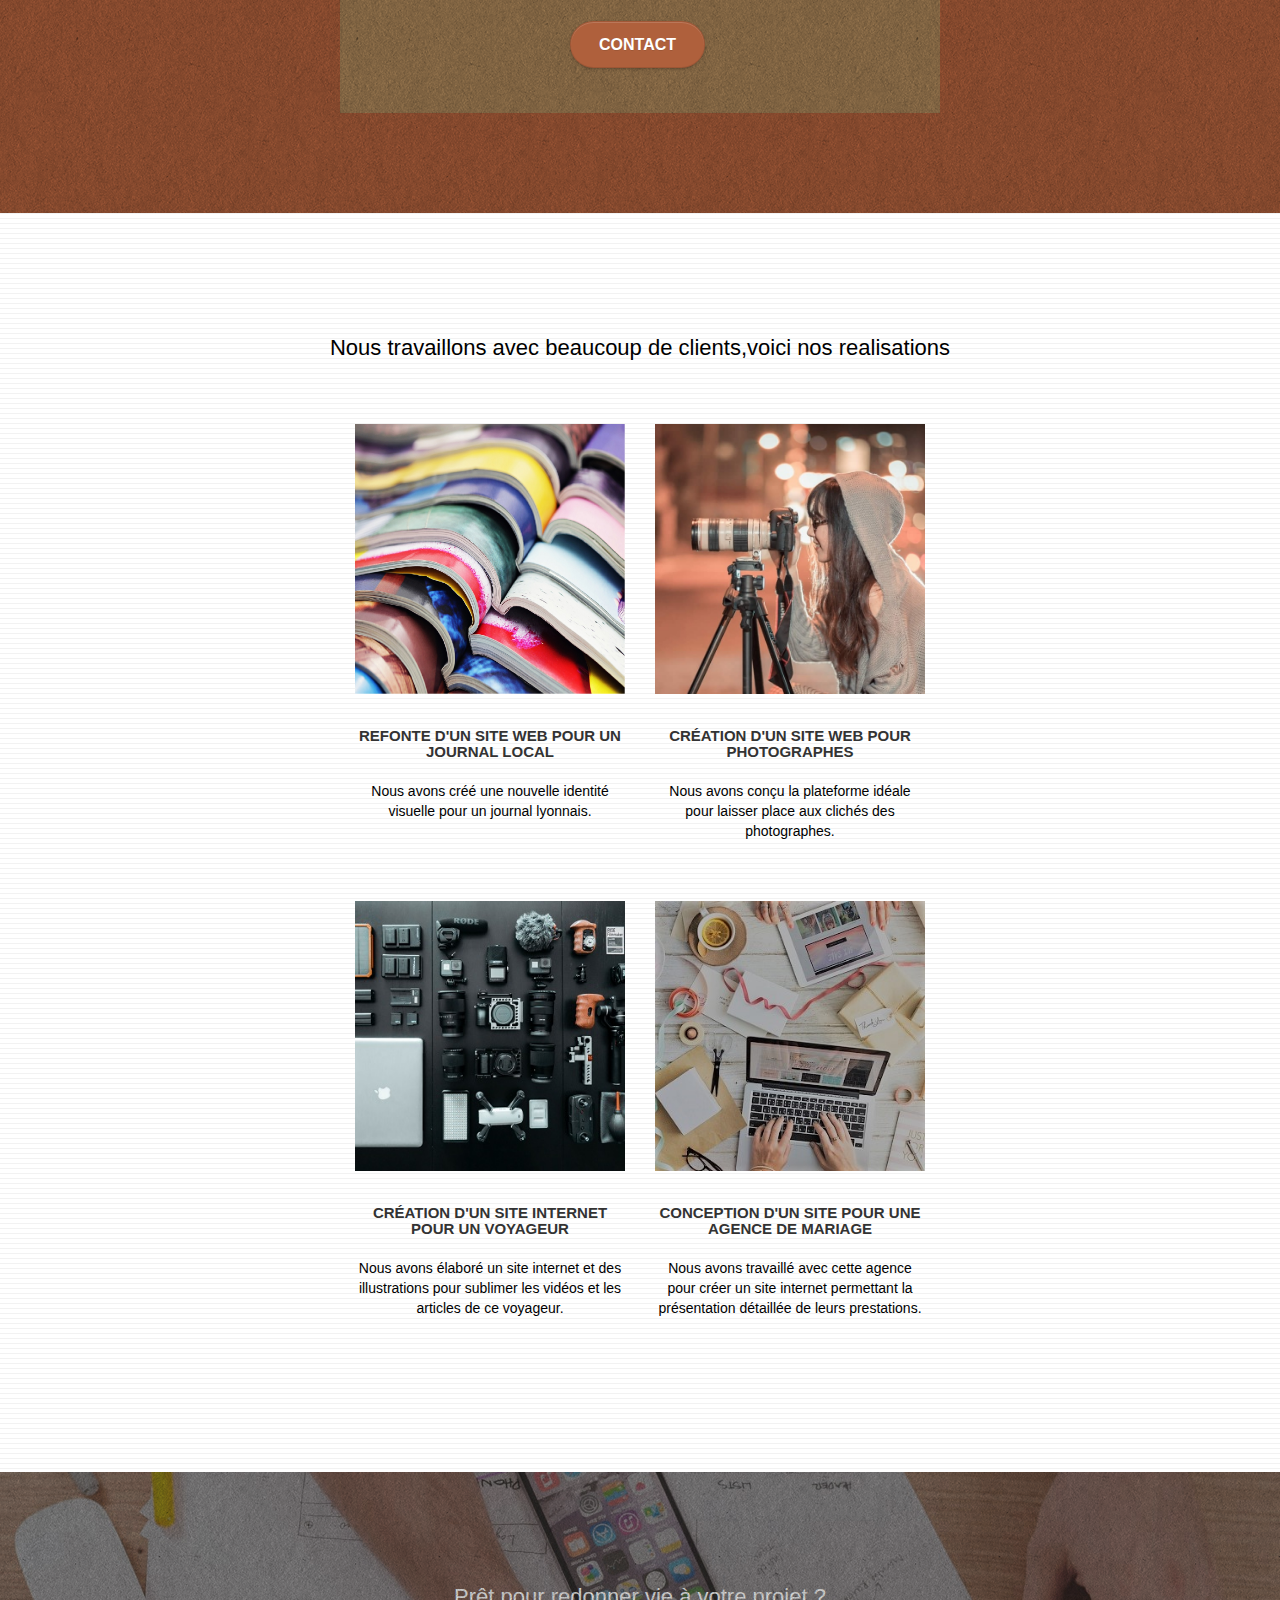
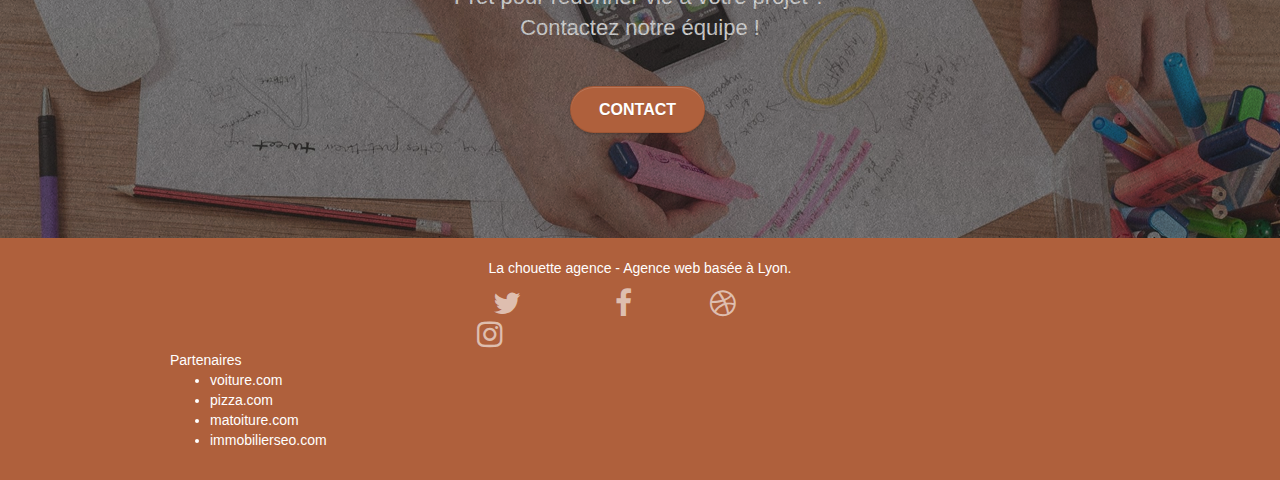
==== commit 8ef07e8c: "modif 3" ====
--- a/index.html
+++ b/index.html
@@ -6,7 +6,8 @@
     <!--<meta name="keywords" content="seo, google, site web, site internet, agence design paris, agence design, agence design,agence design,agence design,agence design,agence design,agence design,agence design,agence design">-->
     <meta
       name="description"
-      content=" La chouette Agence design est une entreprise de création de site web, basée à Lyon"
+      content="La chouette agence est une entreprise de design ,située a Lyon.
+Nous créons  un site web adapté a l image de votre société. "
     />
     <meta
       name="viewport"
@@ -41,7 +42,7 @@
             <!--	<div class="keywords" style="color:#cccccc;font-size:1px;">Agence web à paris, stratégie web, web design, illustrations, design de site web, site web, web, internet, site internet, site</div>-->
             <!--	<a class="navbar-brand" href="index.html">-->
             <img
-              src="img/la-chouette-agence (1).webp"
+              src="img/la-chouette-agence.webp"
               alt="logo de la chouette agence design"
               height="40"
             />
